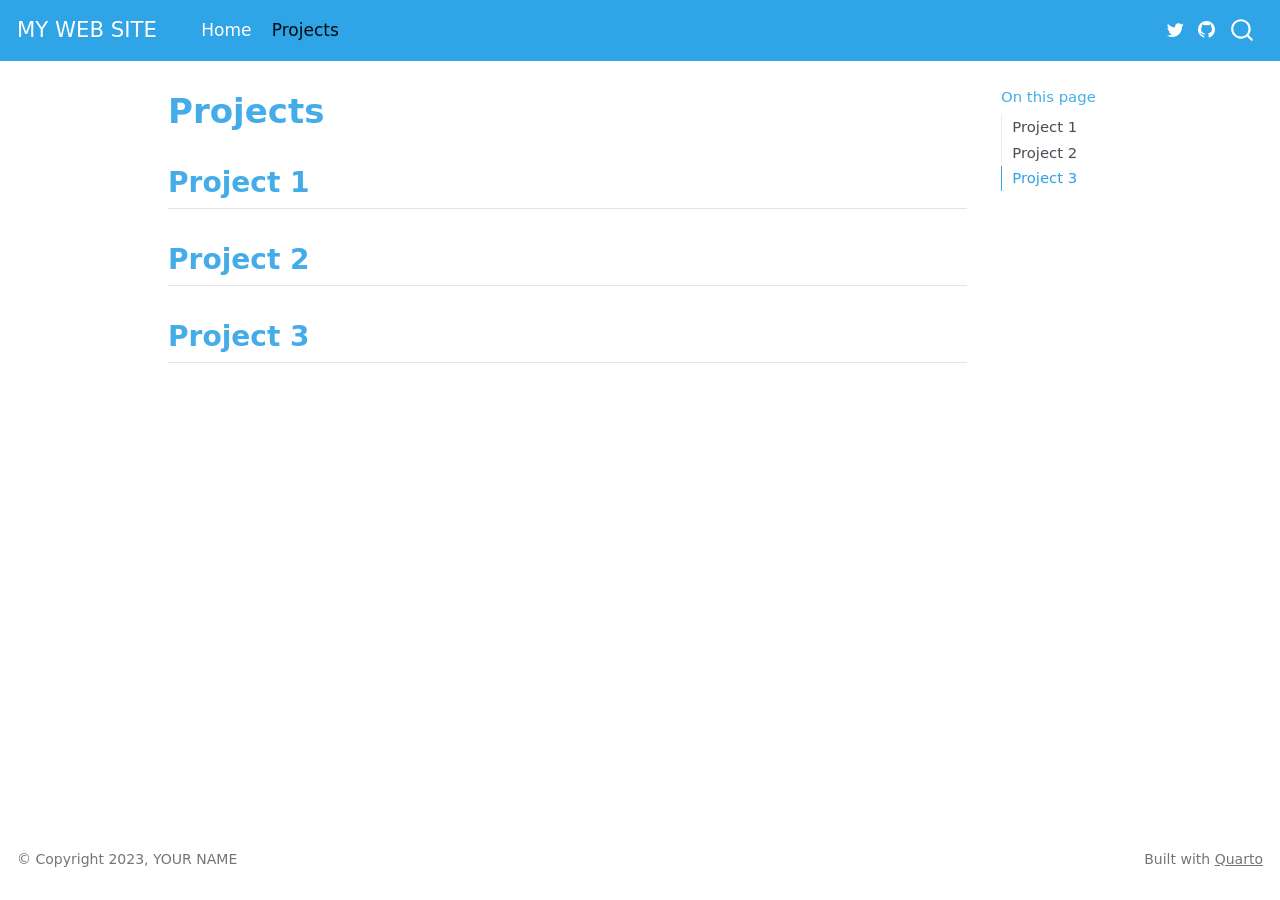
==== docs/projects.html @ 87134ccd "Initial commit" ====
<!DOCTYPE html>
<html xmlns="http://www.w3.org/1999/xhtml" lang="en" xml:lang="en"><head>

<meta charset="utf-8">
<meta name="generator" content="quarto-1.3.361">

<meta name="viewport" content="width=device-width, initial-scale=1.0, user-scalable=yes">


<title>MY WEB SITE - Projects</title>
<style>
code{white-space: pre-wrap;}
span.smallcaps{font-variant: small-caps;}
div.columns{display: flex; gap: min(4vw, 1.5em);}
div.column{flex: auto; overflow-x: auto;}
div.hanging-indent{margin-left: 1.5em; text-indent: -1.5em;}
ul.task-list{list-style: none;}
ul.task-list li input[type="checkbox"] {
  width: 0.8em;
  margin: 0 0.8em 0.2em -1em; /* quarto-specific, see https://github.com/quarto-dev/quarto-cli/issues/4556 */ 
  vertical-align: middle;
}
</style>


<script src="site_libs/quarto-nav/quarto-nav.js"></script>
<script src="site_libs/quarto-nav/headroom.min.js"></script>
<script src="site_libs/clipboard/clipboard.min.js"></script>
<script src="site_libs/quarto-search/autocomplete.umd.js"></script>
<script src="site_libs/quarto-search/fuse.min.js"></script>
<script src="site_libs/quarto-search/quarto-search.js"></script>
<meta name="quarto:offset" content="./">
<script src="site_libs/quarto-html/quarto.js"></script>
<script src="site_libs/quarto-html/popper.min.js"></script>
<script src="site_libs/quarto-html/tippy.umd.min.js"></script>
<script src="site_libs/quarto-html/anchor.min.js"></script>
<link href="site_libs/quarto-html/tippy.css" rel="stylesheet">
<link href="site_libs/quarto-html/quarto-syntax-highlighting.css" rel="stylesheet" id="quarto-text-highlighting-styles">
<script src="site_libs/bootstrap/bootstrap.min.js"></script>
<link href="site_libs/bootstrap/bootstrap-icons.css" rel="stylesheet">
<link href="site_libs/bootstrap/bootstrap.min.css" rel="stylesheet" id="quarto-bootstrap" data-mode="light">
<script id="quarto-search-options" type="application/json">{
  "location": "navbar",
  "copy-button": false,
  "collapse-after": 3,
  "panel-placement": "end",
  "type": "overlay",
  "limit": 20,
  "language": {
    "search-no-results-text": "No results",
    "search-matching-documents-text": "matching documents",
    "search-copy-link-title": "Copy link to search",
    "search-hide-matches-text": "Hide additional matches",
    "search-more-match-text": "more match in this document",
    "search-more-matches-text": "more matches in this document",
    "search-clear-button-title": "Clear",
    "search-detached-cancel-button-title": "Cancel",
    "search-submit-button-title": "Submit",
    "search-label": "Search"
  }
}</script>


</head>

<body class="nav-fixed">

<div id="quarto-search-results"></div>
  <header id="quarto-header" class="headroom fixed-top">
    <nav class="navbar navbar-expand-lg navbar-dark ">
      <div class="navbar-container container-fluid">
      <div class="navbar-brand-container">
    <a class="navbar-brand" href="./index.html">
    <span class="navbar-title">MY WEB SITE</span>
    </a>
  </div>
            <div id="quarto-search" class="" title="Search"></div>
          <button class="navbar-toggler" type="button" data-bs-toggle="collapse" data-bs-target="#navbarCollapse" aria-controls="navbarCollapse" aria-expanded="false" aria-label="Toggle navigation" onclick="if (window.quartoToggleHeadroom) { window.quartoToggleHeadroom(); }">
  <span class="navbar-toggler-icon"></span>
</button>
          <div class="collapse navbar-collapse" id="navbarCollapse">
            <ul class="navbar-nav navbar-nav-scroll me-auto">
  <li class="nav-item">
    <a class="nav-link" href="./index.html" rel="" target="">
 <span class="menu-text">Home</span></a>
  </li>  
  <li class="nav-item">
    <a class="nav-link active" href="./projects.html" rel="" target="" aria-current="page">
 <span class="menu-text">Projects</span></a>
  </li>  
</ul>
            <div class="quarto-navbar-tools ms-auto">
    <a href="https://twitter.com/" title="" class="quarto-navigation-tool px-1" aria-label=""><i class="bi bi-twitter"></i></a>
    <a href="https://github.com/YOURUSERNAME/YOURREPO" title="" class="quarto-navigation-tool px-1" aria-label=""><i class="bi bi-github"></i></a>
</div>
          </div> <!-- /navcollapse -->
      </div> <!-- /container-fluid -->
    </nav>
</header>
<!-- content -->
<div id="quarto-content" class="quarto-container page-columns page-rows-contents page-layout-article page-navbar">
<!-- sidebar -->
<!-- margin-sidebar -->
    <div id="quarto-margin-sidebar" class="sidebar margin-sidebar">
        <nav id="TOC" role="doc-toc" class="toc-active">
    <h2 id="toc-title">On this page</h2>
   
  <ul>
  <li><a href="#project-1" id="toc-project-1" class="nav-link active" data-scroll-target="#project-1">Project 1</a></li>
  <li><a href="#project-2" id="toc-project-2" class="nav-link" data-scroll-target="#project-2">Project 2</a></li>
  <li><a href="#project-3" id="toc-project-3" class="nav-link" data-scroll-target="#project-3">Project 3</a></li>
  </ul>
</nav>
    </div>
<!-- main -->
<main class="content" id="quarto-document-content">

<header id="title-block-header" class="quarto-title-block default">
<div class="quarto-title">
<h1 class="title">Projects</h1>
</div>



<div class="quarto-title-meta">

    
  
    
  </div>
  

</header>

<section id="project-1" class="level2">
<h2 class="anchored" data-anchor-id="project-1">Project 1</h2>
</section>
<section id="project-2" class="level2">
<h2 class="anchored" data-anchor-id="project-2">Project 2</h2>
</section>
<section id="project-3" class="level2">
<h2 class="anchored" data-anchor-id="project-3">Project 3</h2>


</section>

</main> <!-- /main -->
<script id="quarto-html-after-body" type="application/javascript">
window.document.addEventListener("DOMContentLoaded", function (event) {
  const toggleBodyColorMode = (bsSheetEl) => {
    const mode = bsSheetEl.getAttribute("data-mode");
    const bodyEl = window.document.querySelector("body");
    if (mode === "dark") {
      bodyEl.classList.add("quarto-dark");
      bodyEl.classList.remove("quarto-light");
    } else {
      bodyEl.classList.add("quarto-light");
      bodyEl.classList.remove("quarto-dark");
    }
  }
  const toggleBodyColorPrimary = () => {
    const bsSheetEl = window.document.querySelector("link#quarto-bootstrap");
    if (bsSheetEl) {
      toggleBodyColorMode(bsSheetEl);
    }
  }
  toggleBodyColorPrimary();  
  const icon = "";
  const anchorJS = new window.AnchorJS();
  anchorJS.options = {
    placement: 'right',
    icon: icon
  };
  anchorJS.add('.anchored');
  const isCodeAnnotation = (el) => {
    for (const clz of el.classList) {
      if (clz.startsWith('code-annotation-')) {                     
        return true;
      }
    }
    return false;
  }
  const clipboard = new window.ClipboardJS('.code-copy-button', {
    text: function(trigger) {
      const codeEl = trigger.previousElementSibling.cloneNode(true);
      for (const childEl of codeEl.children) {
        if (isCodeAnnotation(childEl)) {
          childEl.remove();
        }
      }
      return codeEl.innerText;
    }
  });
  clipboard.on('success', function(e) {
    // button target
    const button = e.trigger;
    // don't keep focus
    button.blur();
    // flash "checked"
    button.classList.add('code-copy-button-checked');
    var currentTitle = button.getAttribute("title");
    button.setAttribute("title", "Copied!");
    let tooltip;
    if (window.bootstrap) {
      button.setAttribute("data-bs-toggle", "tooltip");
      button.setAttribute("data-bs-placement", "left");
      button.setAttribute("data-bs-title", "Copied!");
      tooltip = new bootstrap.Tooltip(button, 
        { trigger: "manual", 
          customClass: "code-copy-button-tooltip",
          offset: [0, -8]});
      tooltip.show();    
    }
    setTimeout(function() {
      if (tooltip) {
        tooltip.hide();
        button.removeAttribute("data-bs-title");
        button.removeAttribute("data-bs-toggle");
        button.removeAttribute("data-bs-placement");
      }
      button.setAttribute("title", currentTitle);
      button.classList.remove('code-copy-button-checked');
    }, 1000);
    // clear code selection
    e.clearSelection();
  });
  function tippyHover(el, contentFn) {
    const config = {
      allowHTML: true,
      content: contentFn,
      maxWidth: 500,
      delay: 100,
      arrow: false,
      appendTo: function(el) {
          return el.parentElement;
      },
      interactive: true,
      interactiveBorder: 10,
      theme: 'quarto',
      placement: 'bottom-start'
    };
    window.tippy(el, config); 
  }
  const noterefs = window.document.querySelectorAll('a[role="doc-noteref"]');
  for (var i=0; i<noterefs.length; i++) {
    const ref = noterefs[i];
    tippyHover(ref, function() {
      // use id or data attribute instead here
      let href = ref.getAttribute('data-footnote-href') || ref.getAttribute('href');
      try { href = new URL(href).hash; } catch {}
      const id = href.replace(/^#\/?/, "");
      const note = window.document.getElementById(id);
      return note.innerHTML;
    });
  }
      let selectedAnnoteEl;
      const selectorForAnnotation = ( cell, annotation) => {
        let cellAttr = 'data-code-cell="' + cell + '"';
        let lineAttr = 'data-code-annotation="' +  annotation + '"';
        const selector = 'span[' + cellAttr + '][' + lineAttr + ']';
        return selector;
      }
      const selectCodeLines = (annoteEl) => {
        const doc = window.document;
        const targetCell = annoteEl.getAttribute("data-target-cell");
        const targetAnnotation = annoteEl.getAttribute("data-target-annotation");
        const annoteSpan = window.document.querySelector(selectorForAnnotation(targetCell, targetAnnotation));
        const lines = annoteSpan.getAttribute("data-code-lines").split(",");
        const lineIds = lines.map((line) => {
          return targetCell + "-" + line;
        })
        let top = null;
        let height = null;
        let parent = null;
        if (lineIds.length > 0) {
            //compute the position of the single el (top and bottom and make a div)
            const el = window.document.getElementById(lineIds[0]);
            top = el.offsetTop;
            height = el.offsetHeight;
            parent = el.parentElement.parentElement;
          if (lineIds.length > 1) {
            const lastEl = window.document.getElementById(lineIds[lineIds.length - 1]);
            const bottom = lastEl.offsetTop + lastEl.offsetHeight;
            height = bottom - top;
          }
          if (top !== null && height !== null && parent !== null) {
            // cook up a div (if necessary) and position it 
            let div = window.document.getElementById("code-annotation-line-highlight");
            if (div === null) {
              div = window.document.createElement("div");
              div.setAttribute("id", "code-annotation-line-highlight");
              div.style.position = 'absolute';
              parent.appendChild(div);
            }
            div.style.top = top - 2 + "px";
            div.style.height = height + 4 + "px";
            let gutterDiv = window.document.getElementById("code-annotation-line-highlight-gutter");
            if (gutterDiv === null) {
              gutterDiv = window.document.createElement("div");
              gutterDiv.setAttribute("id", "code-annotation-line-highlight-gutter");
              gutterDiv.style.position = 'absolute';
              const codeCell = window.document.getElementById(targetCell);
              const gutter = codeCell.querySelector('.code-annotation-gutter');
              gutter.appendChild(gutterDiv);
            }
            gutterDiv.style.top = top - 2 + "px";
            gutterDiv.style.height = height + 4 + "px";
          }
          selectedAnnoteEl = annoteEl;
        }
      };
      const unselectCodeLines = () => {
        const elementsIds = ["code-annotation-line-highlight", "code-annotation-line-highlight-gutter"];
        elementsIds.forEach((elId) => {
          const div = window.document.getElementById(elId);
          if (div) {
            div.remove();
          }
        });
        selectedAnnoteEl = undefined;
      };
      // Attach click handler to the DT
      const annoteDls = window.document.querySelectorAll('dt[data-target-cell]');
      for (const annoteDlNode of annoteDls) {
        annoteDlNode.addEventListener('click', (event) => {
          const clickedEl = event.target;
          if (clickedEl !== selectedAnnoteEl) {
            unselectCodeLines();
            const activeEl = window.document.querySelector('dt[data-target-cell].code-annotation-active');
            if (activeEl) {
              activeEl.classList.remove('code-annotation-active');
            }
            selectCodeLines(clickedEl);
            clickedEl.classList.add('code-annotation-active');
          } else {
            // Unselect the line
            unselectCodeLines();
            clickedEl.classList.remove('code-annotation-active');
          }
        });
      }
  const findCites = (el) => {
    const parentEl = el.parentElement;
    if (parentEl) {
      const cites = parentEl.dataset.cites;
      if (cites) {
        return {
          el,
          cites: cites.split(' ')
        };
      } else {
        return findCites(el.parentElement)
      }
    } else {
      return undefined;
    }
  };
  var bibliorefs = window.document.querySelectorAll('a[role="doc-biblioref"]');
  for (var i=0; i<bibliorefs.length; i++) {
    const ref = bibliorefs[i];
    const citeInfo = findCites(ref);
    if (citeInfo) {
      tippyHover(citeInfo.el, function() {
        var popup = window.document.createElement('div');
        citeInfo.cites.forEach(function(cite) {
          var citeDiv = window.document.createElement('div');
          citeDiv.classList.add('hanging-indent');
          citeDiv.classList.add('csl-entry');
          var biblioDiv = window.document.getElementById('ref-' + cite);
          if (biblioDiv) {
            citeDiv.innerHTML = biblioDiv.innerHTML;
          }
          popup.appendChild(citeDiv);
        });
        return popup.innerHTML;
      });
    }
  }
});
</script>
</div> <!-- /content -->
<footer class="footer">
  <div class="nav-footer">
    <div class="nav-footer-left">© Copyright 2023, YOUR NAME</div>   
    <div class="nav-footer-center">
      &nbsp;
    </div>
    <div class="nav-footer-right">Built with <a href="https://quarto.org/">Quarto</a></div>
  </div>
</footer>



</body></html>
---- docs/site_libs/quarto-html/tippy.css ----
.tippy-box[data-animation=fade][data-state=hidden]{opacity:0}[data-tippy-root]{max-width:calc(100vw - 10px)}.tippy-box{position:relative;background-color:#333;color:#fff;border-radius:4px;font-size:14px;line-height:1.4;white-space:normal;outline:0;transition-property:transform,visibility,opacity}.tippy-box[data-placement^=top]>.tippy-arrow{bottom:0}.tippy-box[data-placement^=top]>.tippy-arrow:before{bottom:-7px;left:0;border-width:8px 8px 0;border-top-color:initial;transform-origin:center top}.tippy-box[data-placement^=bottom]>.tippy-arrow{top:0}.tippy-box[data-placement^=bottom]>.tippy-arrow:before{top:-7px;left:0;border-width:0 8px 8px;border-bottom-color:initial;transform-origin:center bottom}.tippy-box[data-placement^=left]>.tippy-arrow{right:0}.tippy-box[data-placement^=left]>.tippy-arrow:before{border-width:8px 0 8px 8px;border-left-color:initial;right:-7px;transform-origin:center left}.tippy-box[data-placement^=right]>.tippy-arrow{left:0}.tippy-box[data-placement^=right]>.tippy-arrow:before{left:-7px;border-width:8px 8px 8px 0;border-right-color:initial;transform-origin:center right}.tippy-box[data-inertia][data-state=visible]{transition-timing-function:cubic-bezier(.54,1.5,.38,1.11)}.tippy-arrow{width:16px;height:16px;color:#333}.tippy-arrow:before{content:"";position:absolute;border-color:transparent;border-style:solid}.tippy-content{position:relative;padding:5px 9px;z-index:1}
---- docs/site_libs/quarto-html/quarto-syntax-highlighting.css ----
/* quarto syntax highlight colors */
:root {
  --quarto-hl-ot-color: #003B4F;
  --quarto-hl-at-color: #657422;
  --quarto-hl-ss-color: #20794D;
  --quarto-hl-an-color: #5E5E5E;
  --quarto-hl-fu-color: #4758AB;
  --quarto-hl-st-color: #20794D;
  --quarto-hl-cf-color: #003B4F;
  --quarto-hl-op-color: #5E5E5E;
  --quarto-hl-er-color: #AD0000;
  --quarto-hl-bn-color: #AD0000;
  --quarto-hl-al-color: #AD0000;
  --quarto-hl-va-color: #111111;
  --quarto-hl-bu-color: inherit;
  --quarto-hl-ex-color: inherit;
  --quarto-hl-pp-color: #AD0000;
  --quarto-hl-in-color: #5E5E5E;
  --quarto-hl-vs-color: #20794D;
  --quarto-hl-wa-color: #5E5E5E;
  --quarto-hl-do-color: #5E5E5E;
  --quarto-hl-im-color: #00769E;
  --quarto-hl-ch-color: #20794D;
  --quarto-hl-dt-color: #AD0000;
  --quarto-hl-fl-color: #AD0000;
  --quarto-hl-co-color: #5E5E5E;
  --quarto-hl-cv-color: #5E5E5E;
  --quarto-hl-cn-color: #8f5902;
  --quarto-hl-sc-color: #5E5E5E;
  --quarto-hl-dv-color: #AD0000;
  --quarto-hl-kw-color: #003B4F;
}

/* other quarto variables */
:root {
  --quarto-font-monospace: SFMono-Regular, Menlo, Monaco, Consolas, "Liberation Mono", "Courier New", monospace;
}

pre > code.sourceCode > span {
  color: #003B4F;
}

code span {
  color: #003B4F;
}

code.sourceCode > span {
  color: #003B4F;
}

div.sourceCode,
div.sourceCode pre.sourceCode {
  color: #003B4F;
}

code span.ot {
  color: #003B4F;
  font-style: inherit;
}

code span.at {
  color: #657422;
  font-style: inherit;
}

code span.ss {
  color: #20794D;
  font-style: inherit;
}

code span.an {
  color: #5E5E5E;
  font-style: inherit;
}

code span.fu {
  color: #4758AB;
  font-style: inherit;
}

code span.st {
  color: #20794D;
  font-style: inherit;
}

code span.cf {
  color: #003B4F;
  font-style: inherit;
}

code span.op {
  color: #5E5E5E;
  font-style: inherit;
}

code span.er {
  color: #AD0000;
  font-style: inherit;
}

code span.bn {
  color: #AD0000;
  font-style: inherit;
}

code span.al {
  color: #AD0000;
  font-style: inherit;
}

code span.va {
  color: #111111;
  font-style: inherit;
}

code span.bu {
  font-style: inherit;
}

code span.ex {
  font-style: inherit;
}

code span.pp {
  color: #AD0000;
  font-style: inherit;
}

code span.in {
  color: #5E5E5E;
  font-style: inherit;
}

code span.vs {
  color: #20794D;
  font-style: inherit;
}

code span.wa {
  color: #5E5E5E;
  font-style: italic;
}

code span.do {
  color: #5E5E5E;
  font-style: italic;
}

code span.im {
  color: #00769E;
  font-style: inherit;
}

code span.ch {
  color: #20794D;
  font-style: inherit;
}

code span.dt {
  color: #AD0000;
  font-style: inherit;
}

code span.fl {
  color: #AD0000;
  font-style: inherit;
}

code span.co {
  color: #5E5E5E;
  font-style: inherit;
}

code span.cv {
  color: #5E5E5E;
  font-style: italic;
}

code span.cn {
  color: #8f5902;
  font-style: inherit;
}

code span.sc {
  color: #5E5E5E;
  font-style: inherit;
}

code span.dv {
  color: #AD0000;
  font-style: inherit;
}

code span.kw {
  color: #003B4F;
  font-style: inherit;
}

.prevent-inlining {
  content: "</";
}

/*# sourceMappingURL=debc5d5d77c3f9108843748ff7464032.css.map */
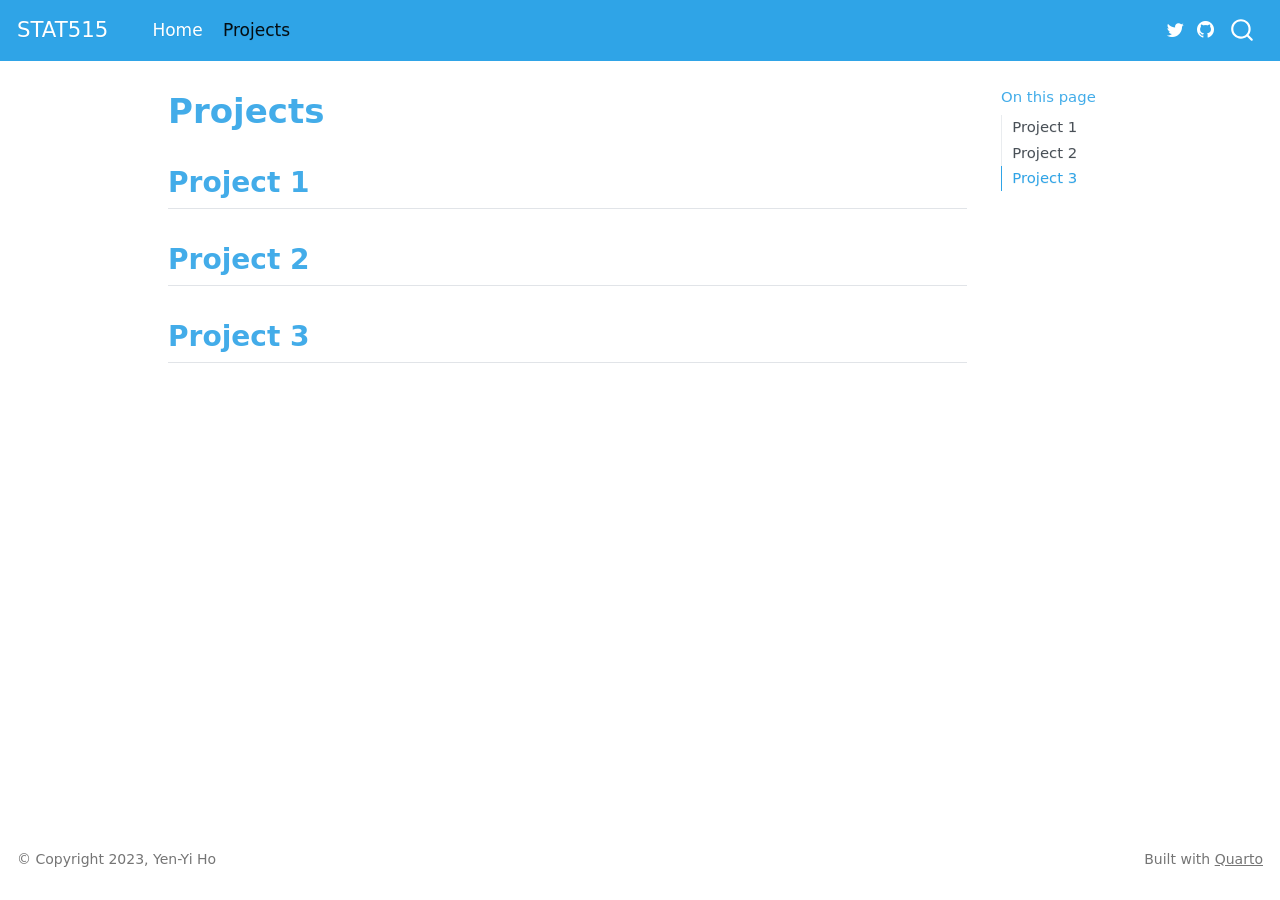
==== commit 9eff1257: "render" ====
--- a/docs/projects.html
+++ b/docs/projects.html
@@ -2,12 +2,12 @@
 <html xmlns="http://www.w3.org/1999/xhtml" lang="en" xml:lang="en"><head>
 
 <meta charset="utf-8">
-<meta name="generator" content="quarto-1.3.361">
+<meta name="generator" content="quarto-1.3.353">
 
 <meta name="viewport" content="width=device-width, initial-scale=1.0, user-scalable=yes">
 
 
-<title>MY WEB SITE - Projects</title>
+<title>STAT515 - Projects</title>
 <style>
 code{white-space: pre-wrap;}
 span.smallcaps{font-variant: small-caps;}
@@ -55,8 +55,7 @@
     "search-more-matches-text": "more matches in this document",
     "search-clear-button-title": "Clear",
     "search-detached-cancel-button-title": "Cancel",
-    "search-submit-button-title": "Submit",
-    "search-label": "Search"
+    "search-submit-button-title": "Submit"
   }
 }</script>
 
@@ -71,7 +70,7 @@
       <div class="navbar-container container-fluid">
       <div class="navbar-brand-container">
     <a class="navbar-brand" href="./index.html">
-    <span class="navbar-title">MY WEB SITE</span>
+    <span class="navbar-title">STAT515</span>
     </a>
   </div>
             <div id="quarto-search" class="" title="Search"></div>
@@ -91,7 +90,7 @@
 </ul>
             <div class="quarto-navbar-tools ms-auto">
     <a href="https://twitter.com/" title="" class="quarto-navigation-tool px-1" aria-label=""><i class="bi bi-twitter"></i></a>
-    <a href="https://github.com/YOURUSERNAME/YOURREPO" title="" class="quarto-navigation-tool px-1" aria-label=""><i class="bi bi-github"></i></a>
+    <a href="https://github.com/yen-yiho.github.io/STAT515/" title="" class="quarto-navigation-tool px-1" aria-label=""><i class="bi bi-github"></i></a>
 </div>
           </div> <!-- /navcollapse -->
       </div> <!-- /container-fluid -->
@@ -381,7 +380,7 @@
 </div> <!-- /content -->
 <footer class="footer">
   <div class="nav-footer">
-    <div class="nav-footer-left">© Copyright 2023, YOUR NAME</div>   
+    <div class="nav-footer-left">© Copyright 2023, Yen-Yi Ho</div>   
     <div class="nav-footer-center">
       &nbsp;
     </div>
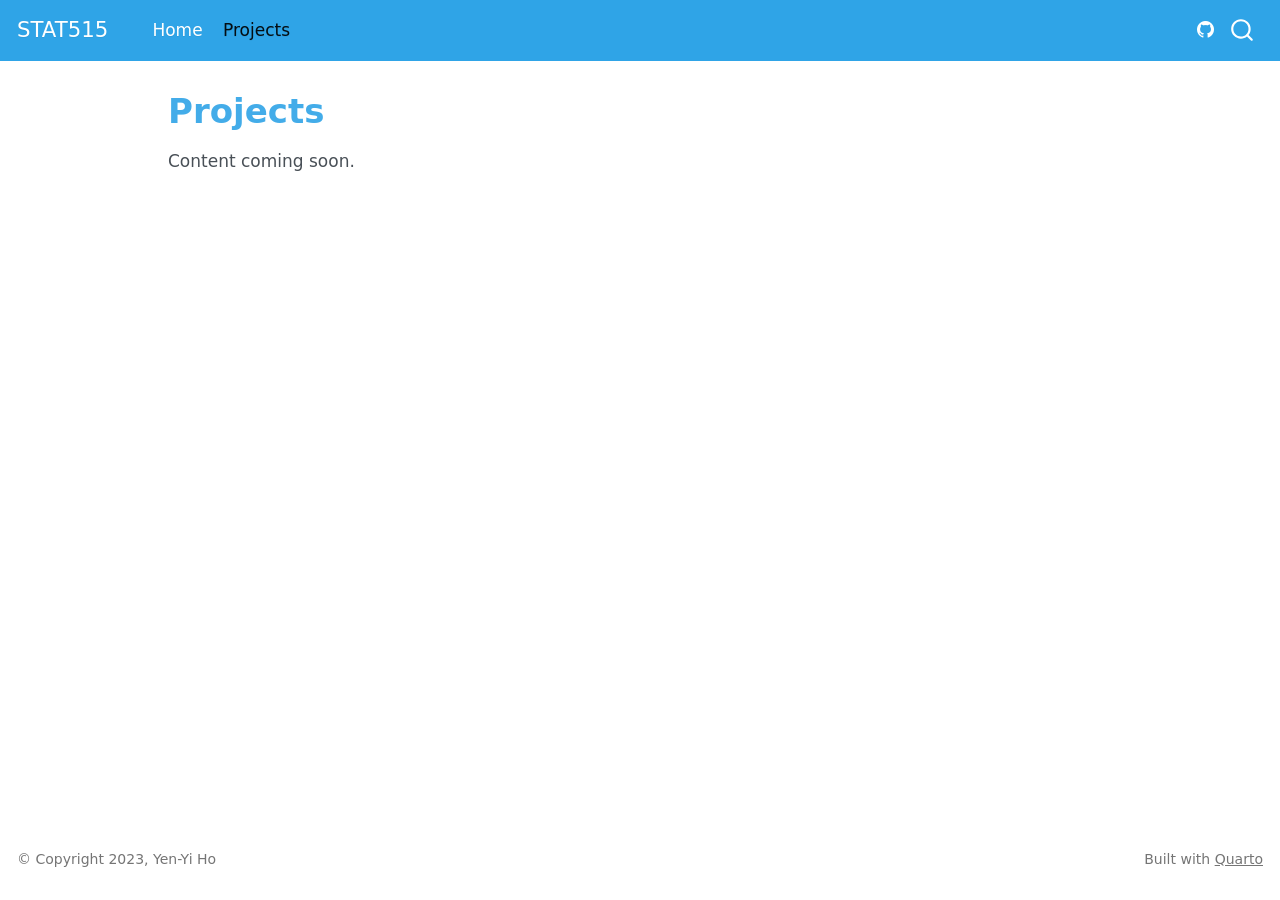
==== commit 8c49b906: "render" ====
--- a/docs/projects.html
+++ b/docs/projects.html
@@ -89,7 +89,6 @@
   </li>  
 </ul>
             <div class="quarto-navbar-tools ms-auto">
-    <a href="https://twitter.com/" title="" class="quarto-navigation-tool px-1" aria-label=""><i class="bi bi-twitter"></i></a>
     <a href="https://github.com/yen-yiho.github.io/STAT515/" title="" class="quarto-navigation-tool px-1" aria-label=""><i class="bi bi-github"></i></a>
 </div>
           </div> <!-- /navcollapse -->
@@ -101,15 +100,7 @@
 <!-- sidebar -->
 <!-- margin-sidebar -->
     <div id="quarto-margin-sidebar" class="sidebar margin-sidebar">
-        <nav id="TOC" role="doc-toc" class="toc-active">
-    <h2 id="toc-title">On this page</h2>
-   
-  <ul>
-  <li><a href="#project-1" id="toc-project-1" class="nav-link active" data-scroll-target="#project-1">Project 1</a></li>
-  <li><a href="#project-2" id="toc-project-2" class="nav-link" data-scroll-target="#project-2">Project 2</a></li>
-  <li><a href="#project-3" id="toc-project-3" class="nav-link" data-scroll-target="#project-3">Project 3</a></li>
-  </ul>
-</nav>
+        
     </div>
 <!-- main -->
 <main class="content" id="quarto-document-content">
@@ -131,17 +122,9 @@
 
 </header>
 
-<section id="project-1" class="level2">
-<h2 class="anchored" data-anchor-id="project-1">Project 1</h2>
-</section>
-<section id="project-2" class="level2">
-<h2 class="anchored" data-anchor-id="project-2">Project 2</h2>
-</section>
-<section id="project-3" class="level2">
-<h2 class="anchored" data-anchor-id="project-3">Project 3</h2>
-
-
-</section>
+<p>Content coming soon.</p>
+
+
 
 </main> <!-- /main -->
 <script id="quarto-html-after-body" type="application/javascript">
